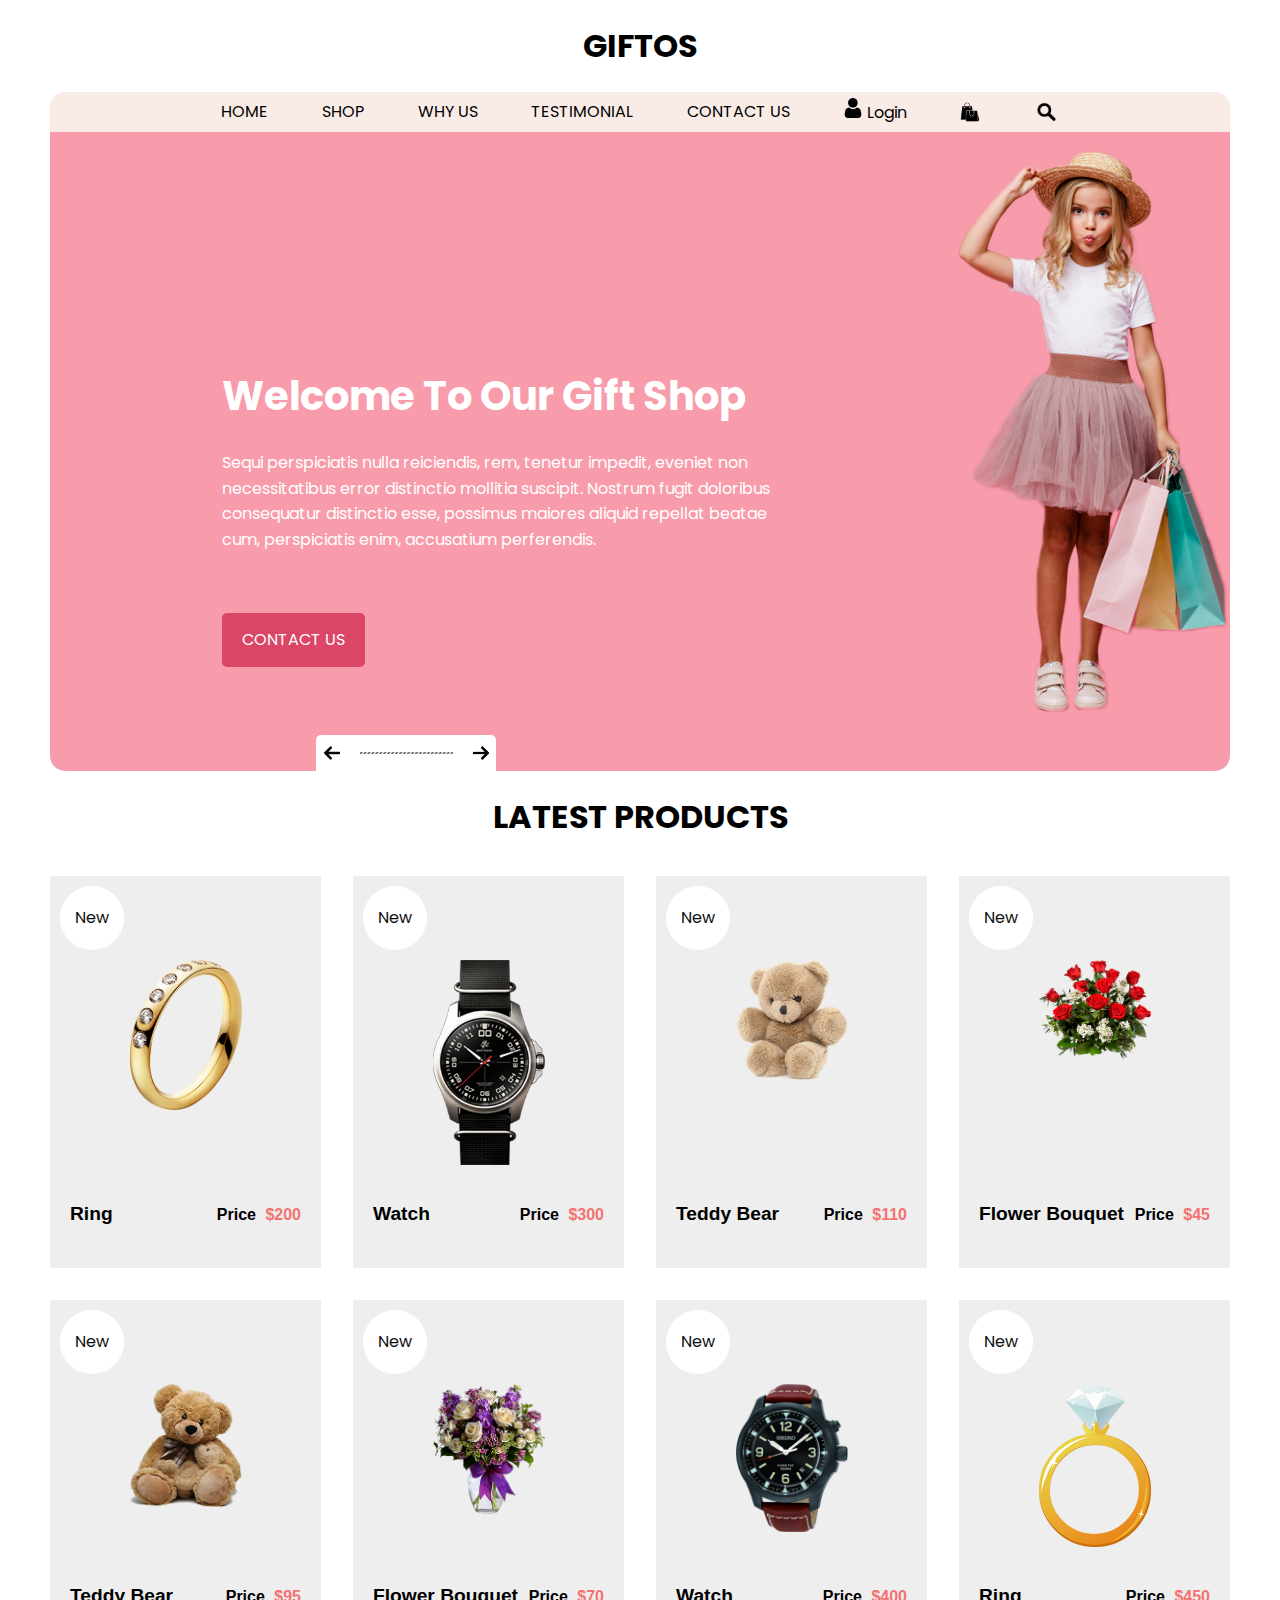
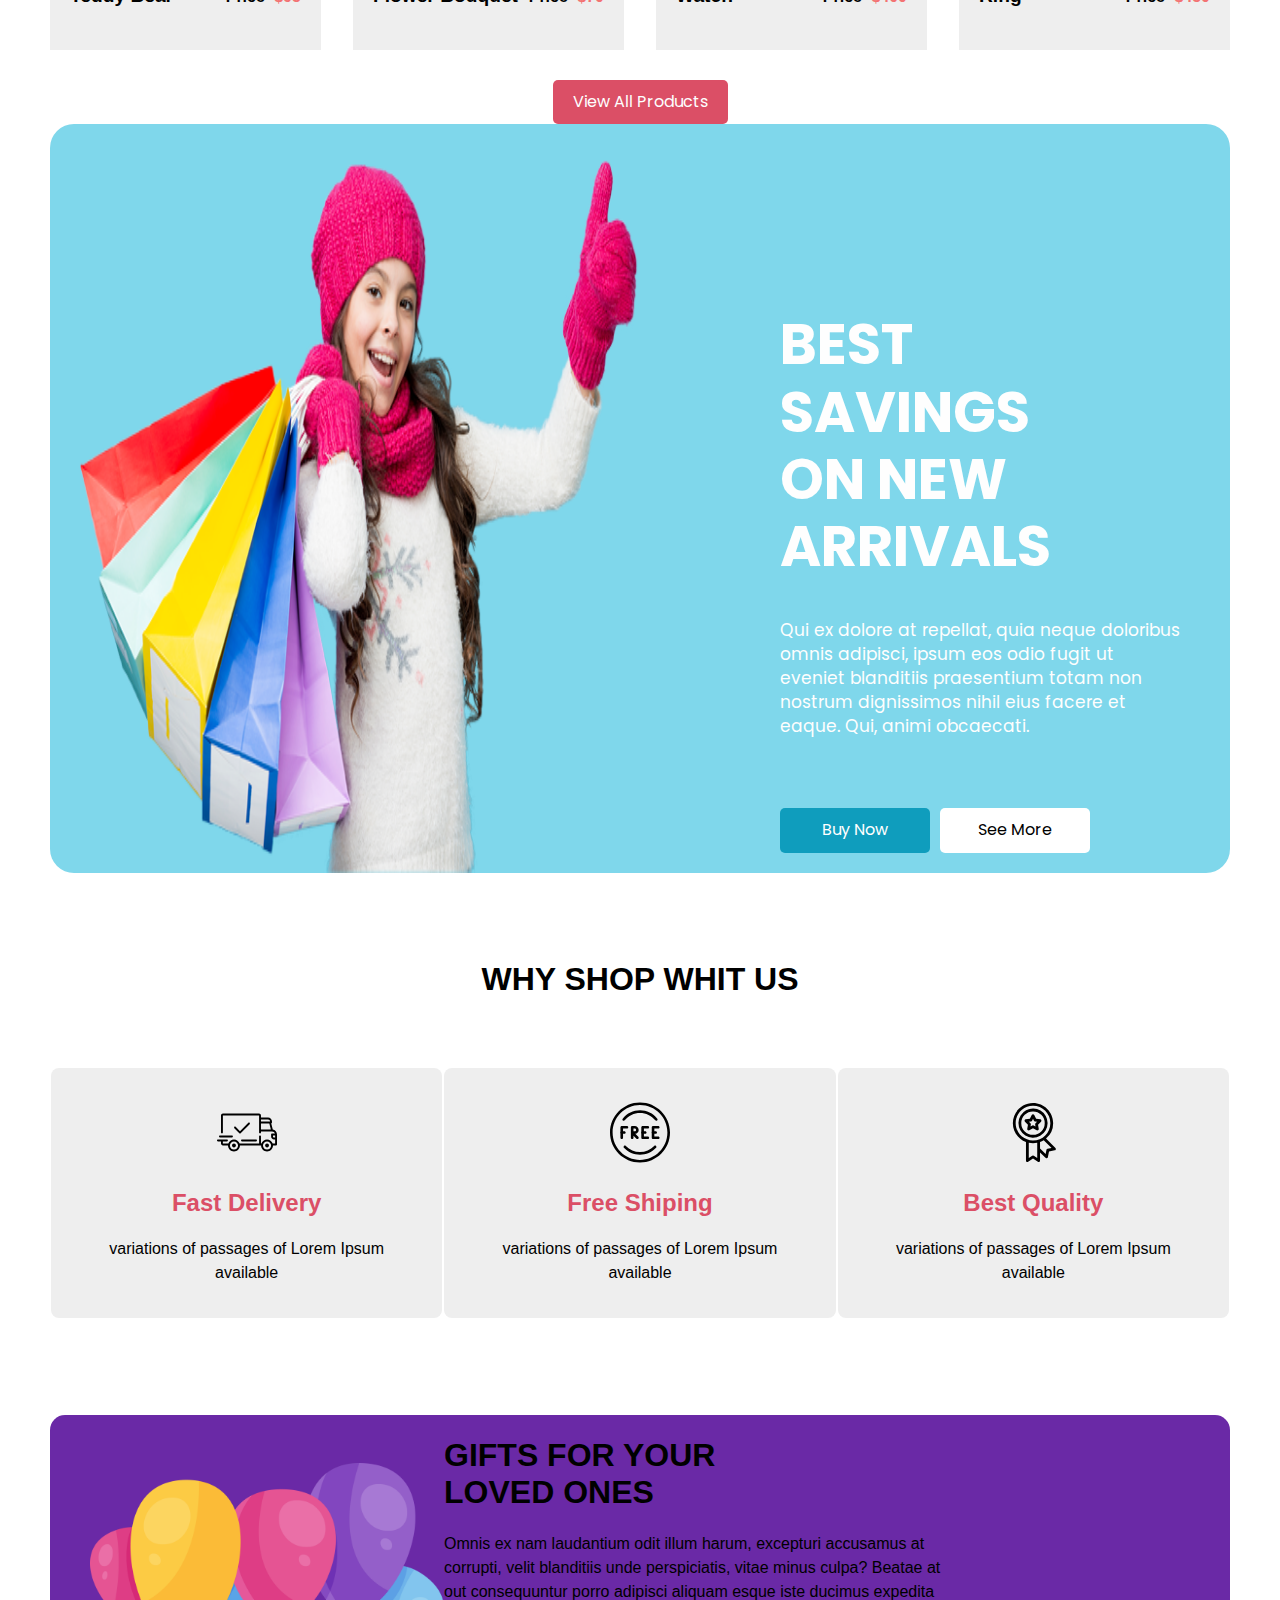
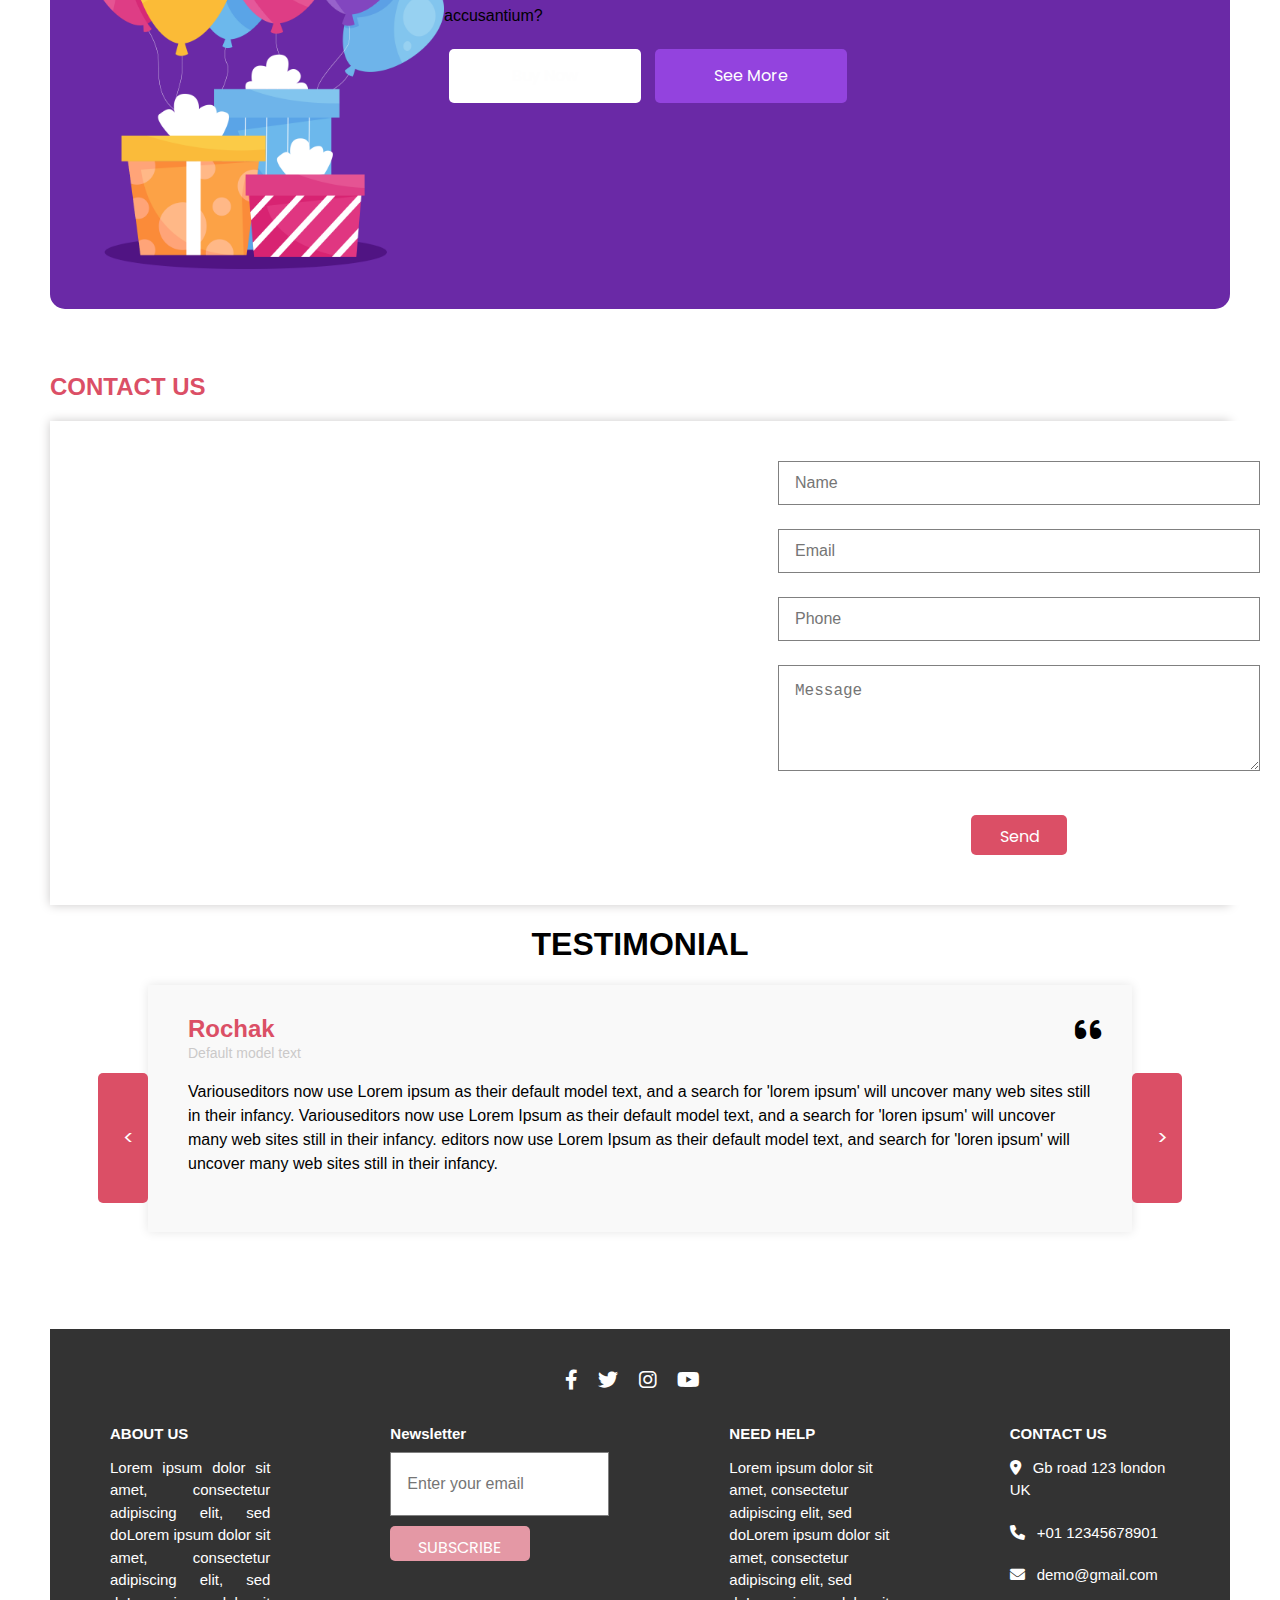
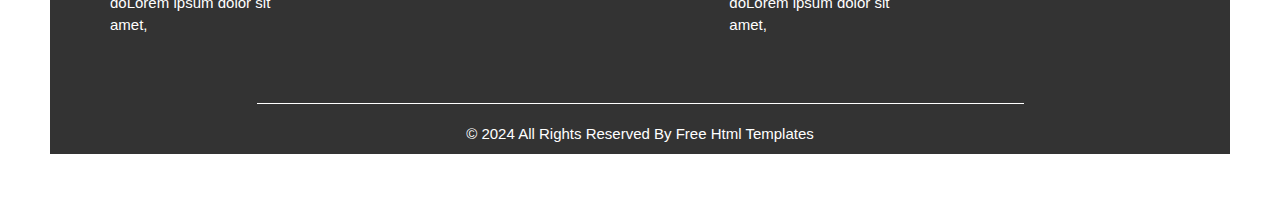
==== index.html @ ebcd9a02 "pronto" ====
<!DOCTYPE html>
<html lang="pt-br">
<head>


    <link rel="preconnect" href="https://fonts.googleapis.com">
    <link rel="preconnect" href="https://fonts.gstatic.com" crossorigin>
    <link href="https://fonts.googleapis.com/css2?family=Poppins:ital,wght@0,100;0,200;0,300;0,400;0,500;0,600;0,700;0,800;0,900;1,100;1,200;1,300;1,400;1,500;1,600;1,700;1,800;1,900&display=swap" rel="stylesheet">


    <link rel="stylesheet" href="https://cdnjs.cloudflare.com/ajax/libs/font-awesome/6.0.0-beta3/css/all.min.css">



    <meta charset="UTF-8">
    <meta name="viewport" content="width=device-width, initial-scale=1.0">
    <link rel="stylesheet" href="giftos.css">
    <title>GIFTOS</title>
</head>
<body>

    <div id="caixarosa">

        <header>
            <h2 id="titlepai">GIFTOS</h2>

            <div class="menu-icon">
                <img src="icon_menu.png" alt="Menu" id="menu_mobile">
            </div>
        
            <div class="menu">
                <nav>
                    <a href="#">HOME</a>
                    <a href="#">SHOP</a>
                    <a href="#">WHY US</a>
                    <a href="#">TESTIMONIAL</a>
                    <a href="#">CONTACT US</a>
                    
                    <div id="login">
                        <img class="icon" src="icon_user.png" alt="user">
                        <a href="#">Login</a>
                    </div>
                    
                    <img class="icon" src="icon_bags.webp" alt="bags">
                    <img class="icon-search" src="icon_lupa_ofc.png" alt="search">
                </nav>
            </div>
        </header>
        
          <div id="rosa">
            <div class="texto">
                <h1>Welcome To Our Gift Shop</h1>
                
                <p>Sequi perspiciatis nulla reiciendis, rem, tenetur impedit, eveniet non necessitatibus error distinctio mollitia suscipit. Nostrum fugit doloribus consequatur distinctio esse, possimus maiores aliquid repellat beatae cum, perspiciatis enim, accusatium perferendis.</p>
                
                    <button id="btnrosa">CONTACT US</button>

            </div>
            
            <div class="teste">
                <img id="imgrosa" src="slider-img.png" alt="garota com sacola de compras">

            <div class="sla">
                <div class="carousel-nav">
                    <img src="seta_esquerda.png" alt="Seta esquerda" class="arrow">
                    <img src="line.png" alt="Imagem de navegação" id="nav-image">
                    <img src="seta_direita.png" alt="Seta direita" class="arrow">
                </div>
            </div>
            </div>

        </div>
    
    </div>

    

    <div id="ptdois">
        <h2>LATEST PRODUCTS</h2>

        <div class="linha1">

            <div class="produto">
                <div class="new">New</div>
                <img src="p1.png" alt="Ring">
                <div class="detalhes-produto">
                    <p class="nome-produto">Ring</p>
                    <p class="price">Price <span class="valor">$200</span></p>
                </div>
            </div>

            <div class="produto">
                <div class="new">New</div>
                <img src="p2.png" alt="Watch">
                <div class="detalhes-produto">
                    <p class="nome-produto">Watch</p>
                    <p class="price">Price <span class="valor">$300</span></p>
                </div>
            </div>

            <div class="produto">
                <div class="new">New</div>
                <img src="p3.png" alt="Teddy Bear">
                <div class="detalhes-produto">
                    <p class="nome-produto">Teddy Bear</p>
                    <p class="price">Price <span class="valor">$110</span></p>
                </div>
            </div>

            <div class="produto">
                <div class="new">New</div>
                <img src="p4.png" alt="Flower Bouquet">
                <div class="detalhes-produto">
                    <p class="nome-produto">Flower Bouquet</p>
                    <p class="price">Price <span class="valor">$45</span></p>
                </div>
            </div>
        </div>

        <div class="linha2">
            <div class="produto">
                <div class="new">New</div>
                <img src="p5.png" alt="Teddy Bear">
                <div class="detalhes-produto">
                    <p class="nome-produto">Teddy Bear</p>
                    <p class="price">Price <span class="valor">$95</span></p>
                </div>
            </div>

            <div class="produto">
                <div class="new">New</div>
                <img src="p6.png" alt="Flower Bouquet">
                <div class="detalhes-produto">
                    <p class="nome-produto">Flower Bouquet</p>
                    <p class="price">Price <span class="valor">$70</span></p>
                </div>
            </div>

            <div class="produto">
                <div class="new">New</div>
                <img src="p7.png" alt="Watch">
                <div class="detalhes-produto">
                    <p class="nome-produto">Watch</p>
                    <p class="price">Price <span class="valor">$400</span></p>
                </div>
            </div>

            <div class="produto">
                <div class="new">New</div>
                <img src="p8.png" alt="Ring">
                <div class="detalhes-produto">
                    <p class="nome-produto">Ring</p>
                    <p class="price">Price <span class="valor">$450</span></p>
                </div>
            </div>
        </div>

        <button id="btnptdois">View All Products</button>

    </div>






    <div class="azul_claro">
        <img src="saving-img.png" alt="menina com as compras">
        <div class="texto">
          <h1>BEST SAVINGS ON NEW ARRIVALS</h1>
          <p>Qui ex dolore at repellat, quia neque doloribus omnis adipisci, ipsum eos odio fugit ut eveniet blanditiis praesentium totam non nostrum dignissimos nihil eius facere et eaque. Qui, animi obcaecati.</p>
          <div class="botoes">
            <div id="Buy_Now">
              <button>Buy Now</button>
            </div> 
            <div id="See_More">
              <button>See More</button>
            </div>
          </div>
        </div>
      </div> 






      <div class="trio">

        <h1 id="tituloq">WHY SHOP WHIT US</h1>
  <div id="container">
   <div class = quadrado>
    <img class="ajuste-imagem" src="truck.svg" alt="caminhao">
  <div class="textoquadrado">
    <h2>Fast Delivery</h2>
    <p>variations of passages of Lorem Ipsum <br> available</p>
  </div>
   </div>

   <div class = quadrado>
    <img class="ajuste-imagem" src="free.svg" alt="shiping">
    <div class="textoquadrado">
    <h2> Free Shiping</h2>
    <p>variations of passages of Lorem Ipsum <br> available</p>
    </div>
  </div>

  <div class = quadrado>
    <img class="ajuste-imagem" src="high-quality.svg" alt ="quality">
    <div class="textoquadrado">
    <h2>Best Quality</h2>
    <p>variations of passages of Lorem Ipsum <br> available</p>
    </div>
  </div>
 </div>

      </div>


    



      <div id="roxo">
        <img id="caixa_presente" src="gifts.png" alt= "caixa de presente">
        <div class="texto_roxo">
          <h1>GIFTS FOR YOUR <br> LOVED ONES</h1>
          <p>Omnis ex nam laudantium odit illum harum, excepturi accusamus at <br> corrupti, velit blanditiis unde perspiciatis, vitae minus culpa? Beatae at <br> out consequuntur porro adipisci aliquam esque iste ducimus expedita <br> accusantium?</p>
          <div class="botoes_ptroxa">
            <button id="botao1">Buy Now</button>
            <button id="botao2">See More</button>
          </div>
        </div>
    </div>






    <div id="parte_mapa">

        <h2>CONTACT US</h2>

        <div id="caixa_mapa">
            
            <div class="mapa">
                <iframe src="https://www.google.com/maps/embed?pb=!1m18!1m12!1m3!1d2624.999117481717!2d2.292292315674642!3d48.85884407928798!2m3!1f0!2f0!3f0!3m2!1i1024!2i768!4f13.1!3m3!1m2!1s0x47e66fefc7f040a1%3A0x408ab2ae4baa25f0!2sTorre%20Eiffel!5e0!3m2!1spt-BR!2sbr!4v1697374420138!5m2!1spt-BR!2sbr"
                allowfullscreen="" loading="lazy" referrerpolicy="no-referrer-when-downgrade"></iframe>
            </div>
    
            <div class="formulario">
                <form action="" method="">
                    <div class="form-grupo">
                        <input type="text" name="name" placeholder="Name" required>
                    </div>
                    <div class="form-grupo">
                        <input type="email" name="email" placeholder="Email" required>
                    </div>
                    <div class="form-grupo">
                        <input type="tel" name="phone" placeholder="Phone">
                    </div>
                    <div class="form-grupo">
                        <textarea name="message" placeholder="Message" rows="4" required></textarea>
                    </div>
                    <button class="btnmapa" type="submit">Send</button>
                </form>
            </div>
    
        </div>

    </div>





    <div class="ptana">
        <div class="titulo">
            <h1>TESTIMONIAL</h1>
        </div>
        
    
            <div class="container">
               
                <button class="botao-lateral botao-esquerdo">&lt;</button>
    
                <div class="aspas">
                    <i class="fa-solid fa-quote-left" style="color:#000000 ;"></i>
                </div>
    
                <div class="conteudo">
                    <h2>Rochak</h2>
                    <p class="subtitulo">Default model text</p>
                    <p>Variouseditors now use Lorem ipsum as their default model text, and a search for 'lorem ipsum' will uncover many web sites still in their infancy. Variouseditors now use Lorem Ipsum as their default model text, and a search for 'loren ipsum' will uncover many web sites still in their infancy. editors now use Lorem Ipsum as their default model text, and search for 'loren ipsum' will uncover many web sites still in their infancy.</p>
                </div>
    
                <button class="botao-lateral botao-direito">&gt;</button>
    
            </div>
    
            <button class="embaixo esquerdo">&lt;</button>
            <button class="embaixo direito">&gt;</button>
    
    
    </div>





    
    <div class="parte_preta">

        <div class="logos">
          <i class="fa-brands fa-facebook-f" style="color: #ffffff;"></i>
          <i class="fa-brands fa-twitter" style="color: #ffffff;"></i>
          <i class="fa-brands fa-instagram" style="color: #ffffff;"></i>
          <i class="fa-brands fa-youtube" style="color: #ffffff;"></i>
        </div>
    
    
        <div class="informacoes">
        <div id="about_us">
          <h1>ABOUT US</h1>
          <p>Lorem ipsum dolor sit amet, consectetur adipiscing elit, sed doLorem ipsum dolor sit amet, consectetur adipiscing elit, sed doLorem ipsum dolor sit amet,</p>
        </div>
    
    
        <div id="newslatter">
          <h1>Newsletter</h1>
          <form action="" method="">
            <input type="email" id="email" name="email" placeholder="Enter your email">
            <button type="submit">SUBSCRIBE</button>
          </form>
        </div>
    
        <div id="need_help">
          <h1>NEED HELP</h1>
          <p>Lorem ipsum dolor sit amet, consectetur adipiscing elit, sed doLorem ipsum dolor sit amet, consectetur adipiscing elit, sed doLorem ipsum dolor sit amet,</p>
        </div>
    
    
        <div id="contact_us">
          <h1>CONTACT US</h1>
          <p> <i class="fa-solid fa-location-dot" style="color: #ffffff;"></i>Gb road 123 london UK</p>
          <p> <i class="fa-solid fa-phone" style="color: #ffffff;"></i>+01 12345678901</p>
          <p> <i class="fa-solid fa-envelope" style="color: #ffffff;"></i>demo@gmail.com</p>
        </div>
    
       </div>
    
       <div class="escrita_final">
        <div class="border-top"></div>
        <p>© 2024 All Rights Reserved By Free Html Templates</p>
       </div>

    
      </div>



</body>
</html>
---- giftos.css ----
@import url('https://fonts.googleapis.com/css2?family=Poppins:ital,wght@0,100;0,200;0,300;0,400;0,500;0,600;0,700;0,800;0,900;1,100;1,200;1,300;1,400;1,500;1,600;1,700;1,800;1,900&display=swap');


/* GERAL */
body {
    margin: 0;
    padding: 3em;
    padding-top: 0;
    font-family: Arial, sans-serif;
    background-color: #ffffff;
    box-sizing: border-box;
}



/* PARTE UM (ROSA) */
#titlepai {
    text-align: center;
    font-family: 'Poppins', sans-serif;
    font-style: normal;
    font-size: 32px;
    line-height: 38.4px;
    color: #000000;
}

.menu {
    background-color: #f9ece6;
    padding-left: 10%;
    padding-right: 10%;
    border-top-left-radius: 15px;
    border-top-right-radius: 15px;

    font-family: 'Poppins', sans-serif;
    font-style: normal;
    font-size: 16px;
    line-height: 24px;
    color: #101010;
}

.menu-icon {
    display: none;
}

nav {
    display: flex;
    justify-content: space-evenly;
    height: 40px;
    align-items: center;
}

a {
    color: black;
    text-decoration: none;
}

.icon {
    align-items: center;
    width: 20px;
    height: 20px;
}

.icon-search {
    align-items: center;
    width: 25px;
    height: 20px;
}

#rosa {
    display: flex;
    background-color: #f89cab;
    align-items: center;
    border-bottom-left-radius: 15px;
    border-bottom-right-radius: 15px;
}

#rosa .texto {
    align-items: center;
    padding-left: 7rem;
    padding-right: 8rem;
    color: white;
    width: 45%;
    justify-content: center;
}

.texto h1 {
    font-family: 'Poppins', sans-serif;
    font-style: normal;
    font-size: 56px;
    line-height: 67.2px;
    color: #fefefe;
}

.texto p {
    font-family: 'Poppins', sans-serif;
    font-style: normal;
    font-size: 16px;
    line-height: 24px;
    color: #fefefe;
}

#imgrosa {
    width: auto;
    height: auto;
    padding-right: 6%;
    padding-top: 6%;
    padding-bottom: 6%;
}

#btnrosa {
    color: white;
    background-color: #db4666;
    padding: 15px 20px;
    border: none;
    border-radius: 5px;

    font-family: 'Poppins', sans-serif;
    font-style: normal;
    font-size: 16px;
    line-height: 24px;
    color: #fefefe;
}

#rosa h1 {
    font-size: 40px;
    color: white;
    margin-bottom: 20px;
}

#rosa p {
    color: white;
    font-size: 16px;
    line-height: 1.6;
    margin-bottom: 30px;
}


.sla {
    align-content: end;
    align-items: end;
    margin-left: -40rem;
}


.carousel-nav {
    background-color: white;
    display: flex;
    justify-content: center;
    align-items: center;
    padding: 10px 10px;
    width: 10rem;
    height: 1rem;
    border-top-left-radius: 5px;
    border-top-right-radius: 5px;
}


.carousel-nav img {
    margin: 0 10px;
}

#nav-image {
    width: 200px;
    height: auto;
}

.arrow {
    width: 1rem;
    height: 1rem;
}

/* responsividade - tentativa (parte um - rosa) */
@media screen and (max-width: 768px) {
    .menu nav {
        display: none;
    }

    .menu-icon {
        display: block;
        position: absolute;
        top: 1.5rem;
        right: 3rem;
        cursor: pointer;
    }

    .menu.active nav {
        display: flex;
        flex-direction: column;
        position: absolute;
        top: 60px; 
        right: 0;
        background-color: #f9ece6;
        width: 100%;
        text-align: center;
        padding: 1em 0;
    }

    .menu.active nav a {
        padding: 10px;
        border-bottom: 1px solid #ccc;
    }

    .menu.active nav a:last-child {
        border-bottom: none;
    }

    #menu_mobile {
        align-items: center;
        width: 40px;
        height: 30px;
    }

    #titlepai{
        margin-left: -80%;
    }


    
    #rosa {
        flex-direction: column;
        text-align: center;
        padding: 20px;
    }

    #rosa .texto {
        width: 85%;
        max-width: 100%;
    }

    #rosa p {
        text-align: left;
        padding-top: 5%;
        margin-right: 0;
        margin-bottom: 0;
    }

    #imgrosa {
        width: 60%;
        margin: 20px 0;
        align-items: center;
    }

    .carousel-nav img {
        width: 40px; 
    }

    #nav-image {
        width: 100px;
    }
}



/* PARTE DOIS (PRODUTOS) */

#ptdois {
    text-align: center;
}

#ptdois h2 {
    text-align: center;
    font-family: 'Poppins', sans-serif;
    font-style: normal;
    font-size: 32px;
    line-height: 38.4px;
    color: #000000;
    margin-bottom: 40px;
}

.linha1, .linha2 {
    display: grid;
    grid-template-columns: repeat(auto-fit, minmax(200px, 1fr));
    gap: 2rem;
}

.linha1 {
    margin-bottom: 2rem;
}

.produto {
    background-color: #eeeeee;
    padding: 20px;
    position: relative;
    text-align: center;
    display: flex;
    flex-direction: column;
    justify-content: space-between;
    align-items: center;
}

.produto img {
    width: 7rem;
    height: auto;
    padding-top: 4rem;
    padding-bottom: 1rem;
}

.detalhes-produto {
    display: flex;
    align-items: baseline;
    justify-content: space-between;
    width: 100%;
}

.nome-produto {
    font-size: 1.2em;
    font-weight: bold;
    text-align: left;
}

.price {
    font-size: 1em;
    color: black;
    font-weight: bold;
}

.valor {
    color: #f37272;
    font-weight: bold;
}

.produto .detalhes-produto .price {
    margin-left: auto; 
}

.produto .detalhes-produto .valor {
    margin-left: 5px;
}

.new {
    position: absolute;
    top: 10px;
    left: 10px;
    background-color: #fff;
    color: black;
    padding: 20px 15px;
    border-radius: 50%;
    
    font-family: 'Poppins', sans-serif;
    font-style: normal;
    font-size: 16px;
    line-height: 24px;
    color: #101010;
}

button {
    margin-top: 30px;

    padding: 10px 20px;
    background-color: #db4f66;
    color: #fff;
    border: none;
    border-radius: 5px;
    
    font-family: 'Poppins', sans-serif;
    font-style: normal;
    font-size: 16px;
    line-height: 24px;
    color: #fefefe;
}


/* responsividade - tentativa (parte dois - produtos) */
@media (max-width: 768px) {
    .products-container {
        grid-template-columns: 1fr; 
    }

    .product {
        margin-bottom: 20px; 
    }

    .view-all {
        text-align: center;
        margin-top: 20px;
    }
}




/* PARTE TRÊS (AZUL) */
.azul_claro {
    background-color: #7fd7eb;
    border-radius: 1.5rem;
    display: flex;
    padding-top: 3%;
    flex-wrap: wrap;
    justify-content: space-between;
    padding: 30px;
    padding-bottom: 0px;
    margin-bottom: 5.5rem;
}

.azul_claro h1{
    max-width: 300px;
}

.azul_claro img {
    width: 50%;
}

.azul_claro p{
    max-width: 500px;
   font-size: 17px;
}

.texto {
    color: #ffffff;
    padding-top: 30px;
    margin: 20px;
    margin-left: 60px;
    flex: 1;
   
}

.botoes {
    display: flex;
    justify-content: left; 
    align-items: left;
    margin-top: 40px;
}

#Buy_Now button, #See_More button {
    width: 150px; 
    height: 45px; 
    display: flex;
    align-items: center;
    justify-content: center;
    border: none;
    margin-right: 10px; 
}

#Buy_Now button {
    background-color: #0f9dbd; 
    color: #ffffff;
}

#See_More button {
    background-color: #ffffff; 
    color: black;
}


/* responsividade - tentativa (parte azul e preta) */
@media (max-width: 768px) {

    .azul_claro {
        flex-direction: column; 
        align-items: center; 
    }

    

    .botoes {
        flex-direction: column; 
        margin-top: 20px; 
    }
    
    #Buy_Now button, #See_More button {
        margin-right: 0; 
        margin-bottom: 10px; 
        border-radius: 0;
        
    }

    .escrita_final {
        padding-left: 25px;
        max-width: 225px;
    }
    
    .informacoes {
        flex-direction: column;
        align-items: center;
        text-align: center; 
    }

    #about_us, #need_help, #newslatter {
        max-width: 100%;
        margin-bottom: 20px; 
        display: flex;
        flex-direction: column;
        align-items: center;
    }

    #contact_us {
        text-align: left; 
        flex-direction: column;
        align-items: flex-start; 
    }

    #contact_us h1{
        text-align: center;
    }

    .border-top {
        width: 100%;
       
    }

    #newslatter button {
        width: 80%; 
        height: 35px;
        margin-top: 10px;
        border-radius: 0;
    }
    
    #newslatter input {
      padding-left: 5px;
    }
}



/* PARTE QUATRO (TRIO) */
body{
    padding-left: 50px;
    padding-right: 50px;

}
#tituloq{
    text-align: center;
    padding-bottom: 3rem;
    font-family: sans-serif, normal;
}


#container{
    display: flex;        
    justify-content: space-between; 
    width: 100%; 
    padding-bottom: 6rem;   
    
   

}

.quadrado{
    background-color: #eeeeee;
    width: 450px;
    height: 250px;
    border-radius: 8px;
    margin: 1px;
    text-align: center; 

    
   }


   .ajuste-imagem {
    width: 60px;
    height: 65px;
    padding-top: 2rem;
   }


   .textoquadrado{
       text-align: center;
       font-family: sans-serif, normal;
    
     
   }

   
   
   
   #roxo{
       background-color: #6a29a6;
       display: flex;
       border-radius: 15px;
    
       
       

   }

  #caixa_presente{
    width: 30%;           
    height: auto;   
    padding-top: 3rem;
    padding-bottom: 2.5rem;
    padding-left: 2.5rem;
  }

   .texto{
    color: #ffffff;
    padding-top: 100px;
    padding-left: 5rem;
    font-size: 25px;
    font-family: sans-serif, normal;

}


#botao1{
    background-color:#ffffff; 
    border: none;
    padding: 15px 34px;
    margin: 5px;
    width: 12rem;

}
    
#botao2{
    background-color:#9343de; 
    color: #ffffff;
    border: none;
    padding: 15px 32px;
    margin: 5px;
    width: 12rem ;
}


   

@media (max-width: 768px) {
    #container {
        flex-direction: column; 
        align-items: center; 

    }

    .quadrado {
        margin: 20px 0; 
    }

    #caixa_presente {
        order: -1;
        padding: 0.5rem; 
        width: 80%; 
        max-width: 400px; 
        padding-top: 2rem;
        margin-left: 2rem;
       

    }
        
    #roxo {
        flex-direction: column; 
        align-items: flex-start; 
        padding: 10px;
    }

    .texto { 
        text-align: left; 
        padding-left: 1rem; 
        
    }

    
    .ajuste-imagem {
        margin: 0 auto 1rem;
    }

    .botoes{
        flex-direction: column;
        padding-bottom: 2rem;
    }

    
       
}





/* PARTE SEIS (MAPA) */
#parte_mapa {
    margin-top: 4rem;
}

iframe {
    width: 44rem;
    height: 30rem;
    border: 0;
}

#caixa_mapa {
    display: flex;
    box-shadow: 0 0 10px #cbc9c9;
}

.formulario {
    background-color: white;
    padding-left: 1.5rem;
    padding-right: 1.5rem;
    padding-top: 2.5rem;
}

.parte_mapa h2 {
    font-size: 2em;
    margin-bottom: 30px;
}

.form-grupo {
    margin-bottom: 1.5rem;
}

input, textarea {
    justify-content: center;
    align-items: center;
    width: 28rem;
    padding: 1rem;
    border: 1px solid gray;
    font-size: 16px;
}

input {
    height: 10px;
}

.btnmapa {
    background-color: #db4f66;
    color: white;
    border: none;
    width: 6rem;
    height: 2.5rem;
    font-size: 16px;
    display: block;
    margin: 2.5rem auto 0 auto;
    text-align: center; 
}

/* responsividade - tentativa (parte seis - mapa) */
@media screen and (max-width: 768px) {
    #caixa_mapa {
        flex-direction: column;
        align-items: center;
        box-shadow: 0 0 10px #cbc9c9;
    }

    iframe {
        width: 120%;
        height: 20rem;
    }

    .formulario {
        padding: 1rem;
        width: 100%;
    }

    input, textarea {
        width: 100%;
    }

    .btnmapa {
        margin: 1.5rem auto 0 auto;
    }
}




/* PARTE SETE (TESTIMONIAL) */
.titulo{
    text-align: center;
    font-family: Arial, sans-serif;
}


.rosa{

    font-family: sans-serif;
    background-color: white ;
    border: solid 1px #cbc9c9;
    box-shadow: 1px 1px 1px 1px #cbc9c9;
    
}

.aspas {
    position: relative;
    padding: 20px;
}

.aspas i {
    font-size: 30px; 
    color: #000000; 
    position: absolute;
    top: 10px; 
    right:10px; 
}

.container {
    width: 80%;
    margin: 0 auto;
    padding: 20px;
    background-color: #f9f9f9;
    box-shadow: 0 0 10px rgba(0, 0, 0, 0.1);
    position: relative;
    text-align: left;
}

.botao-lateral {
    position: absolute;
    top: 50%;
    transform: translateY(-50%);
    background-color: #db4f66;
    color: white;
    border: none;
    width: 20px;
    height: 130px;
    padding: 25px;
    cursor: pointer;
    font-size: 25px;
    font-size: 20px;
}

.botao-esquerdo {
    left: -50px;
}

.botao-direito {
    right: -50px; 
}

.esquerdo {
    background-color: white;
    color: white;
    border: none;
    width: 0px;
    margin-left: 45vw;
    margin-top: 5vw;
    height: 0px;
    font-size: 20px;
   
}

.direito {

    right: -50px; 
    background-color: white;
    color: white;
    width: 35px;
    border: none;
    height: 30px;
    font-size: 20px;
    
}

.conteudo {
    padding: 20px;
    margin-top:-70px;
    font-family: size,sans-serif;
}

h2{
    color: #db4f66;
}

p {
    color: #000000;
    font-size: 16px;
    line-height: 1.5;
    font-family: sans-serif;
}

.subtitulo {
    color: #cbc9c9;
    font-size: 14px;
    margin-top:-20px;
}


/* responsividade - tentativa (parte sete - testimonial) */
@media(width <= 768px){
    .botao-lateral {
        position: absolute;
        top: 50%;
        transform: translateY(-50%);
        background-color: white;
        color: white;
        border: none;
        width: 10px;
        height: 130px;
        cursor: pointer;
        font-size: 25px;
    }
    .esquerdo {
        background-color: #db4f66;
        color: white;
        border: none;
        width: 35px;
        margin-left: 45vw;
        margin-top: 5vw;
        height: 30px;
        font-size: 20px;
       
    }
    
    .direito {
    
        right: -50px; 
        background-color: #db4f66;
        color: white;
        width: 35px;
        border: none;
        height: 30px;
        font-size: 20px;
        
    }
    .botao-esquerdo {
        left: -50px;

    }
    
    .botao-direito {
        right: -50px; 
    }
    
}



/* PARTE OITO (PRETA) */
.parte_preta {
    background-color: #333;
    color: white;
    max-width: 1285px;
}

.parte_preta h1 {
    margin-top: 0;
    font-size: 15px;
    
}

.parte_preta p {
    margin-bottom: 20px;
    font-size: 15px;
   color: white;
}

.logos{
    text-align: center;
    padding-top: 40px;
    font-size: 20px;
}

.logos i{
   margin-right: 15px;
}

#about_us{
    text-align: justify;
    max-width: 210px;
}

#need_help{
    text-align: left;
    max-width: 210px;
}

#newslatter{
    position: relative;
    height: 200px;
}

#newslatter button{
    background-color: rgb(228, 152, 165);
    color: #ffffff;
    border: none;
    width: 140px; 
    height: 35px; 
    margin-top: 10px;
}

#newslatter input{
    width: 185px; 
    height: 30px; 
    display: flex;
    flex-direction: column;
}

.informacoes{
    display: flex;
    justify-content: space-between;
}

.informacoes >div{
    flex: 2;
    margin: 13px 40px;
    padding: 20px;

}

#contact_us p i{
    margin-right: 12px;
}

.escrita_final{
    text-align: center;
    height: 4rem;
}

.border-top{
    display: inline-block;
    width: 65%;
    height: 1px;
    background-color: white;
}
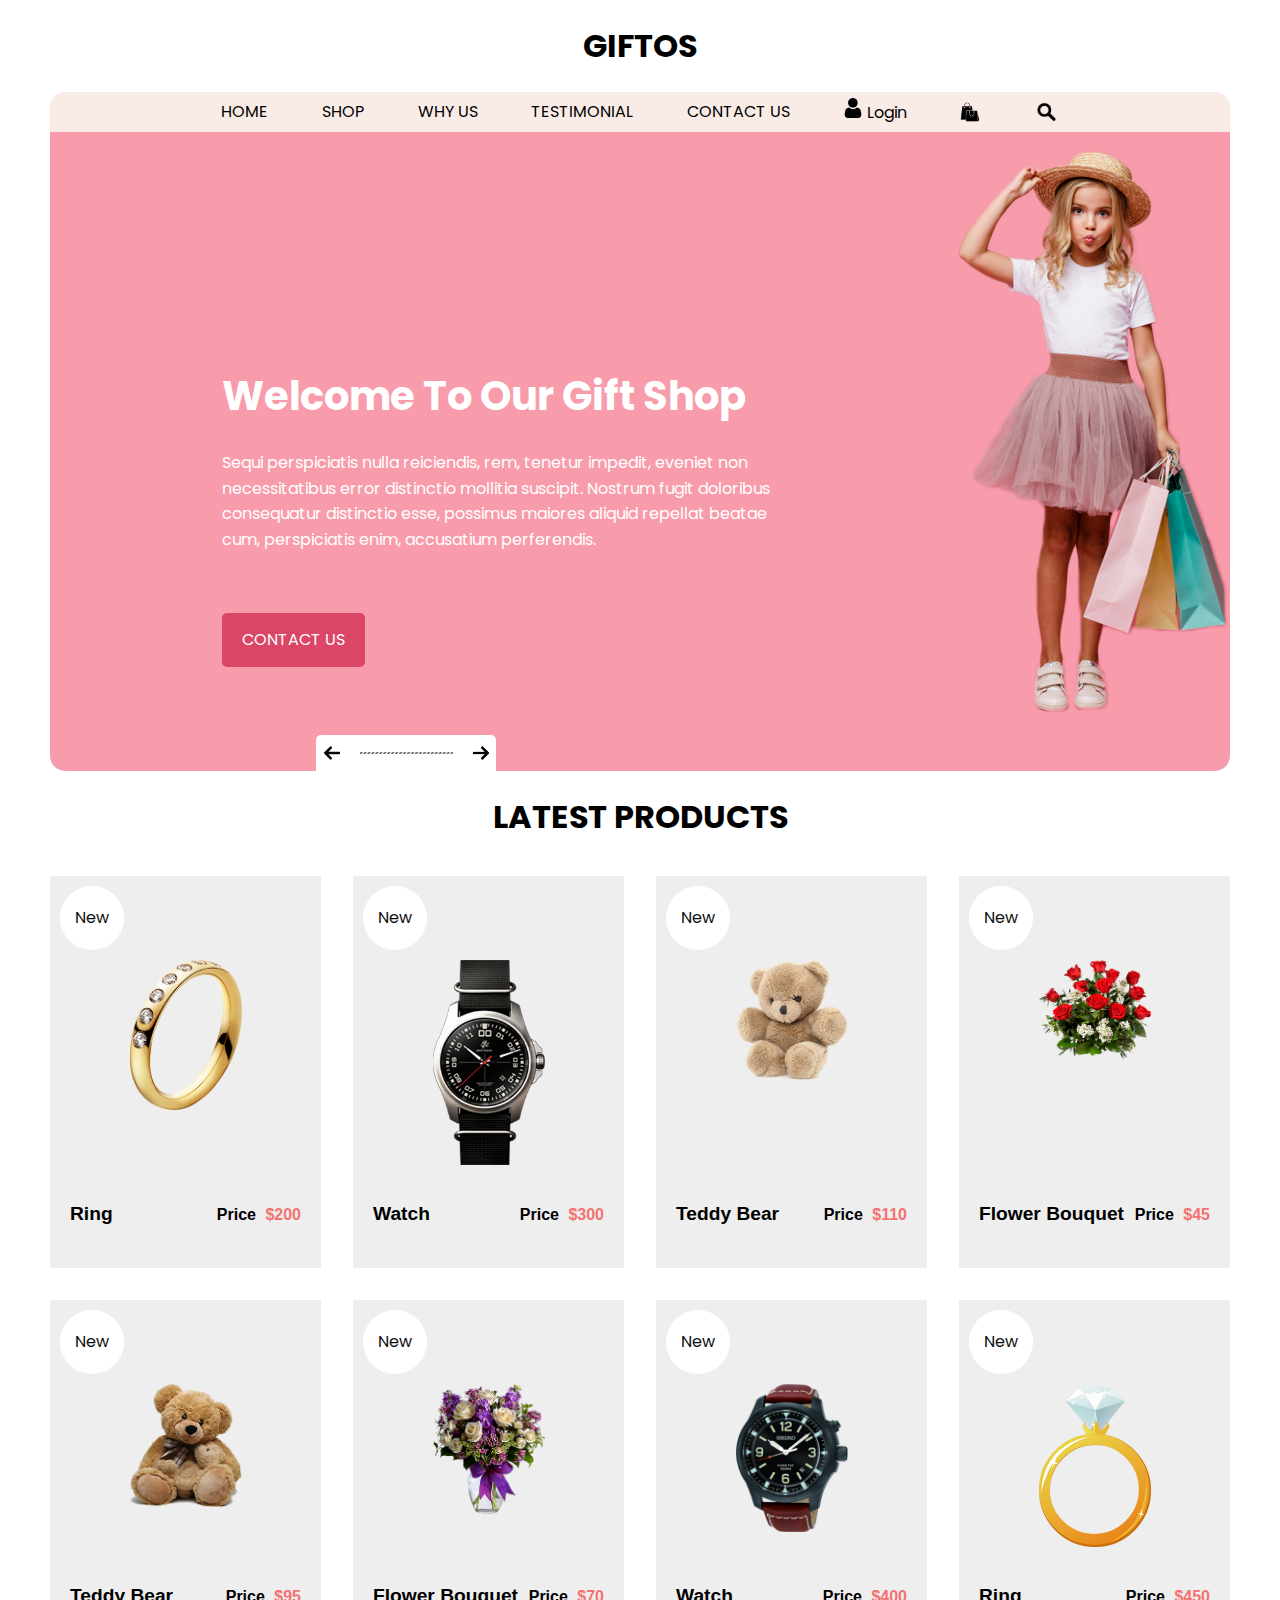
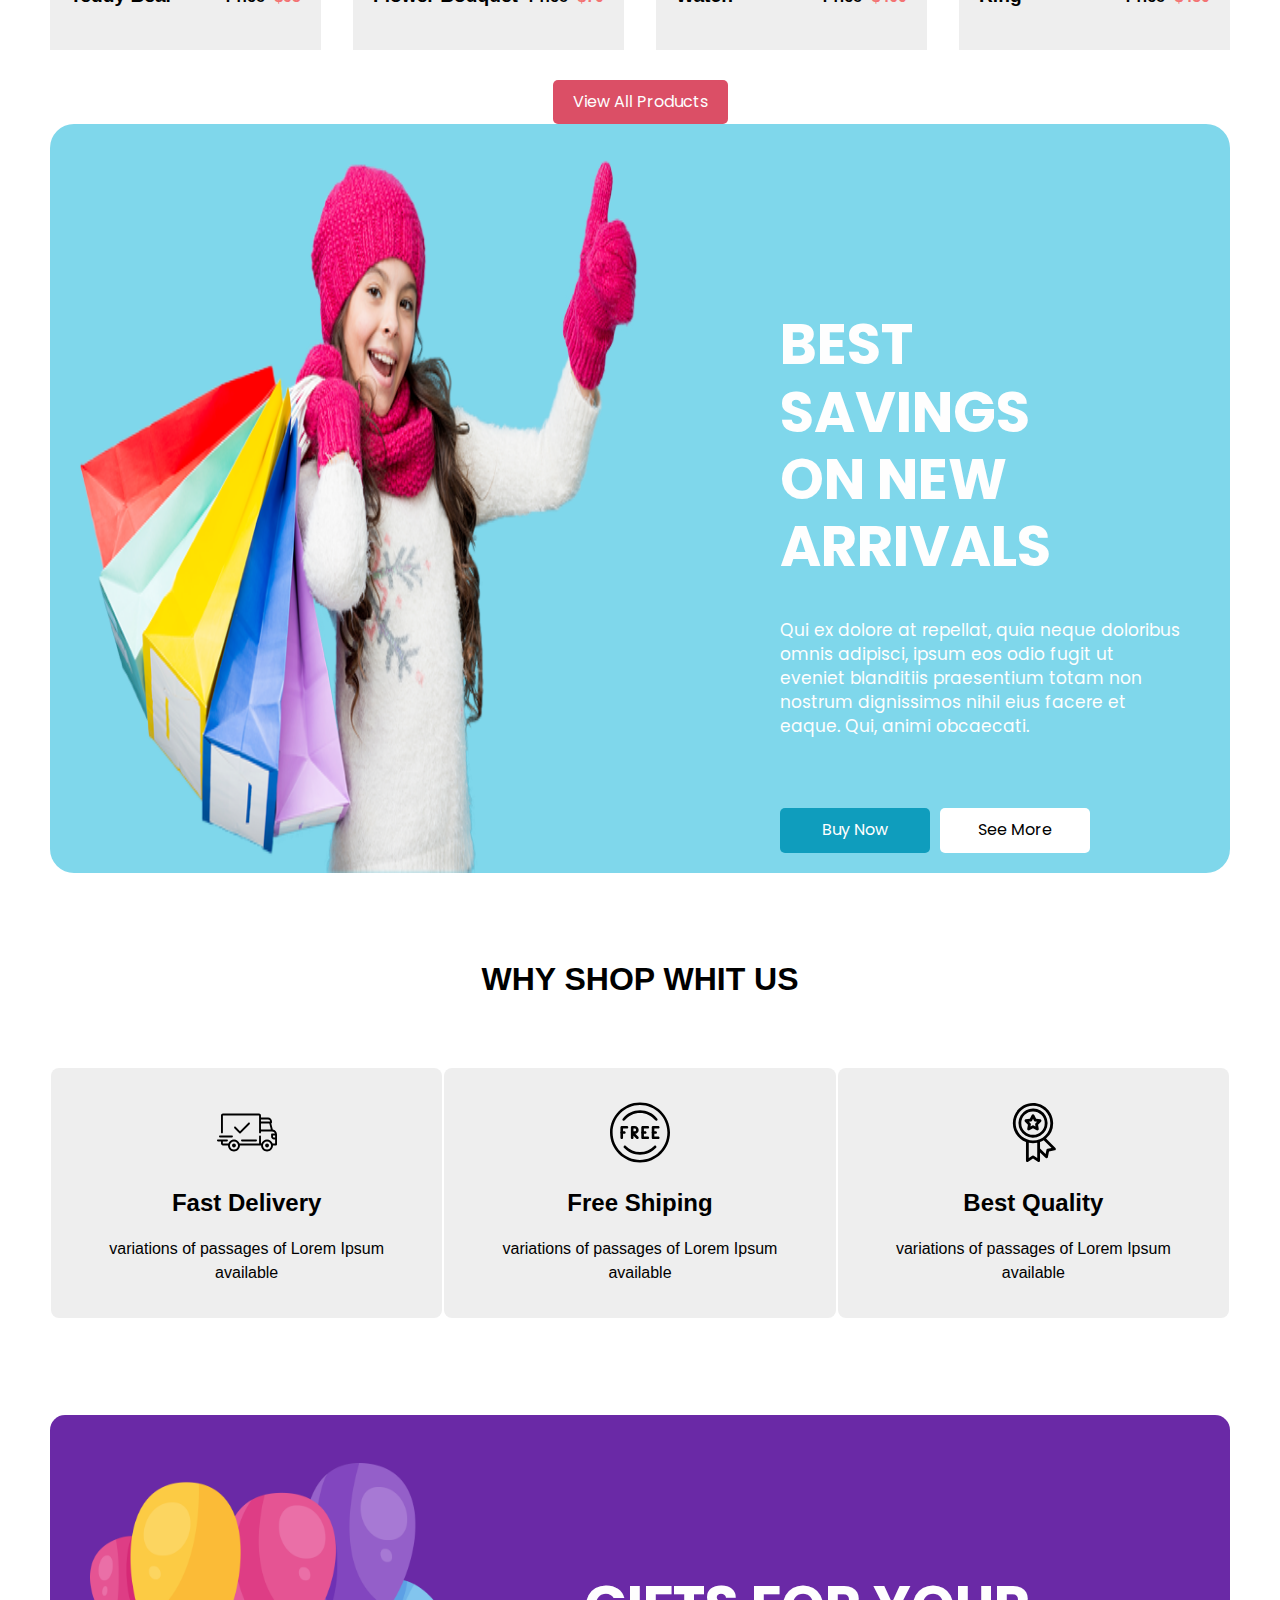
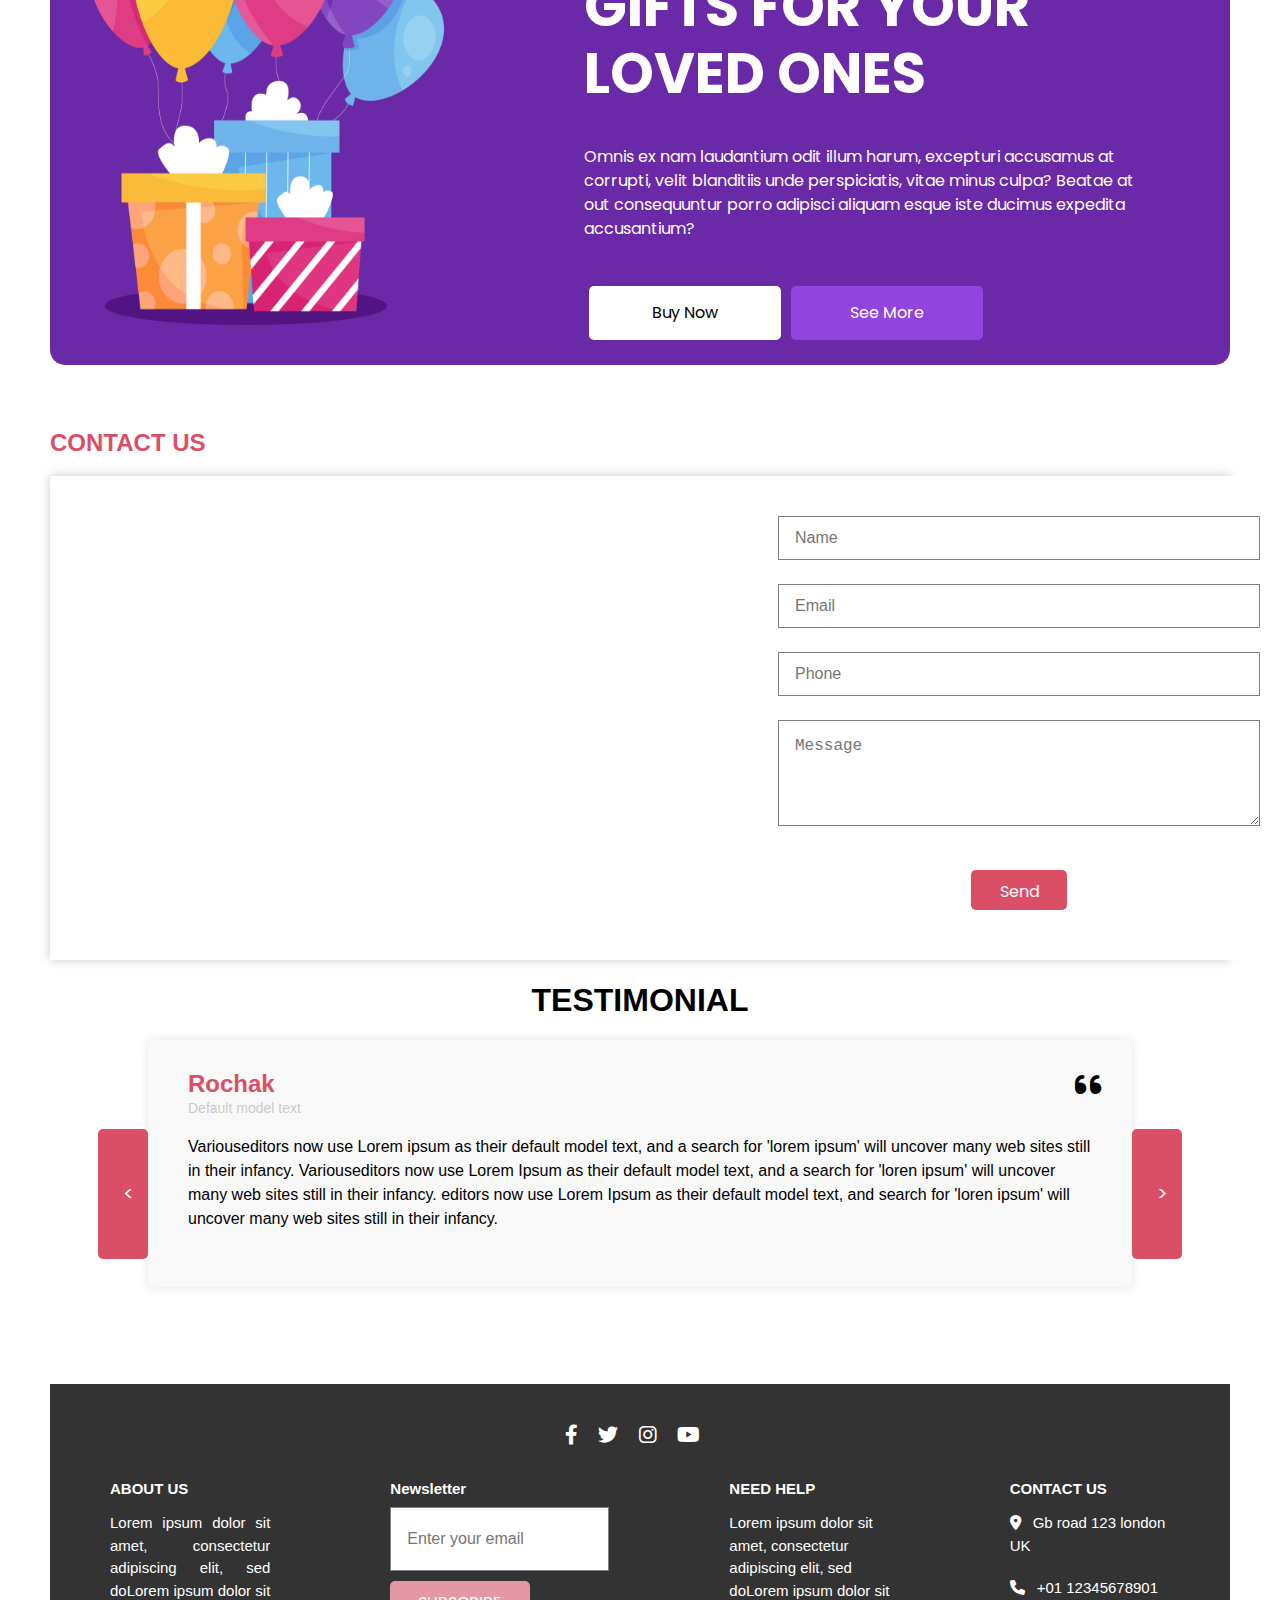
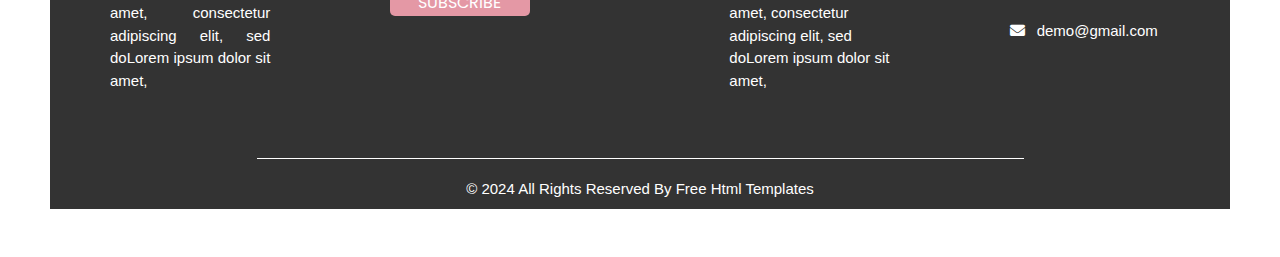
==== commit 1e90d4d8: "enviar" ====
--- a/index.html
+++ b/index.html
@@ -185,52 +185,44 @@
 
 
 
-      <div class="trio">
-
-        <h1 id="tituloq">WHY SHOP WHIT US</h1>
-  <div id="container">
-   <div class = quadrado>
-    <img class="ajuste-imagem" src="truck.svg" alt="caminhao">
-  <div class="textoquadrado">
-    <h2>Fast Delivery</h2>
-    <p>variations of passages of Lorem Ipsum <br> available</p>
-  </div>
-   </div>
-
-   <div class = quadrado>
-    <img class="ajuste-imagem" src="free.svg" alt="shiping">
-    <div class="textoquadrado">
-    <h2> Free Shiping</h2>
-    <p>variations of passages of Lorem Ipsum <br> available</p>
-    </div>
-  </div>
-
-  <div class = quadrado>
-    <img class="ajuste-imagem" src="high-quality.svg" alt ="quality">
-    <div class="textoquadrado">
-    <h2>Best Quality</h2>
-    <p>variations of passages of Lorem Ipsum <br> available</p>
-    </div>
-  </div>
- </div>
-
+      <h1 id="tituloq">WHY SHOP WHIT US</h1>
+      <div id="container">
+       <div class = quadrado>
+        <img class="ajuste-imagem" src="truck.svg" alt="caminhao">
+      <div class="textoquadrado">
+        <h2>Fast Delivery</h2>
+        <p>variations of passages of Lorem Ipsum <br> available</p>
       </div>
-
-
-    
-
-
-
-      <div id="roxo">
+       </div>
+    
+       <div class = quadrado>
+        <img class="ajuste-imagem" src="free.svg" alt="shiping">
+        <div class="textoquadrado">
+        <h2> Free Shiping</h2>
+        <p>variations of passages of Lorem Ipsum <br> available</p>
+        </div>
+      </div>
+    
+      <div class = quadrado>
+        <img class="ajuste-imagem" src="high-quality.svg" alt ="quality">
+        <div class="textoquadrado">
+        <h2>Best Quality</h2>
+        <p>variations of passages of Lorem Ipsum <br> available</p>
+        </div>
+      </div>
+     </div>
+    
+    
+       <div id="roxo">
         <img id="caixa_presente" src="gifts.png" alt= "caixa de presente">
-        <div class="texto_roxo">
-          <h1>GIFTS FOR YOUR <br> LOVED ONES</h1>
-          <p>Omnis ex nam laudantium odit illum harum, excepturi accusamus at <br> corrupti, velit blanditiis unde perspiciatis, vitae minus culpa? Beatae at <br> out consequuntur porro adipisci aliquam esque iste ducimus expedita <br> accusantium?</p>
-          <div class="botoes_ptroxa">
-            <button id="botao1">Buy Now</button>
-            <button id="botao2">See More</button>
-          </div>
-        </div>
+     <div class="texto">
+        <h1>GIFTS FOR YOUR <br> LOVED ONES</h1>
+        <p>Omnis ex nam laudantium odit illum harum, excepturi accusamus at <br> corrupti, velit blanditiis unde perspiciatis, vitae minus culpa? Beatae at <br> out consequuntur porro adipisci aliquam esque iste ducimus expedita <br> accusantium?</p>
+        <div class="botoes">
+        <button id="botao1">Buy Now</button>
+        <button id="botao2">See More</button>
+        </div>
+    </div>
     </div>
 
 
--- a/giftos.css
+++ b/giftos.css
@@ -556,10 +556,12 @@
    .textoquadrado{
        text-align: center;
        font-family: sans-serif, normal;
-    
-     
+       color: #000000;
    }
 
+   .textoquadrado h2 {
+    color: black;
+   }
    
    
    
@@ -593,6 +595,7 @@
 
 #botao1{
     background-color:#ffffff; 
+    color: #000000;
     border: none;
     padding: 15px 34px;
     margin: 5px;
@@ -601,7 +604,7 @@
 }
     
 #botao2{
-    background-color:#9343de; 
+    background-color: #9343de; 
     color: #ffffff;
     border: none;
     padding: 15px 32px;
